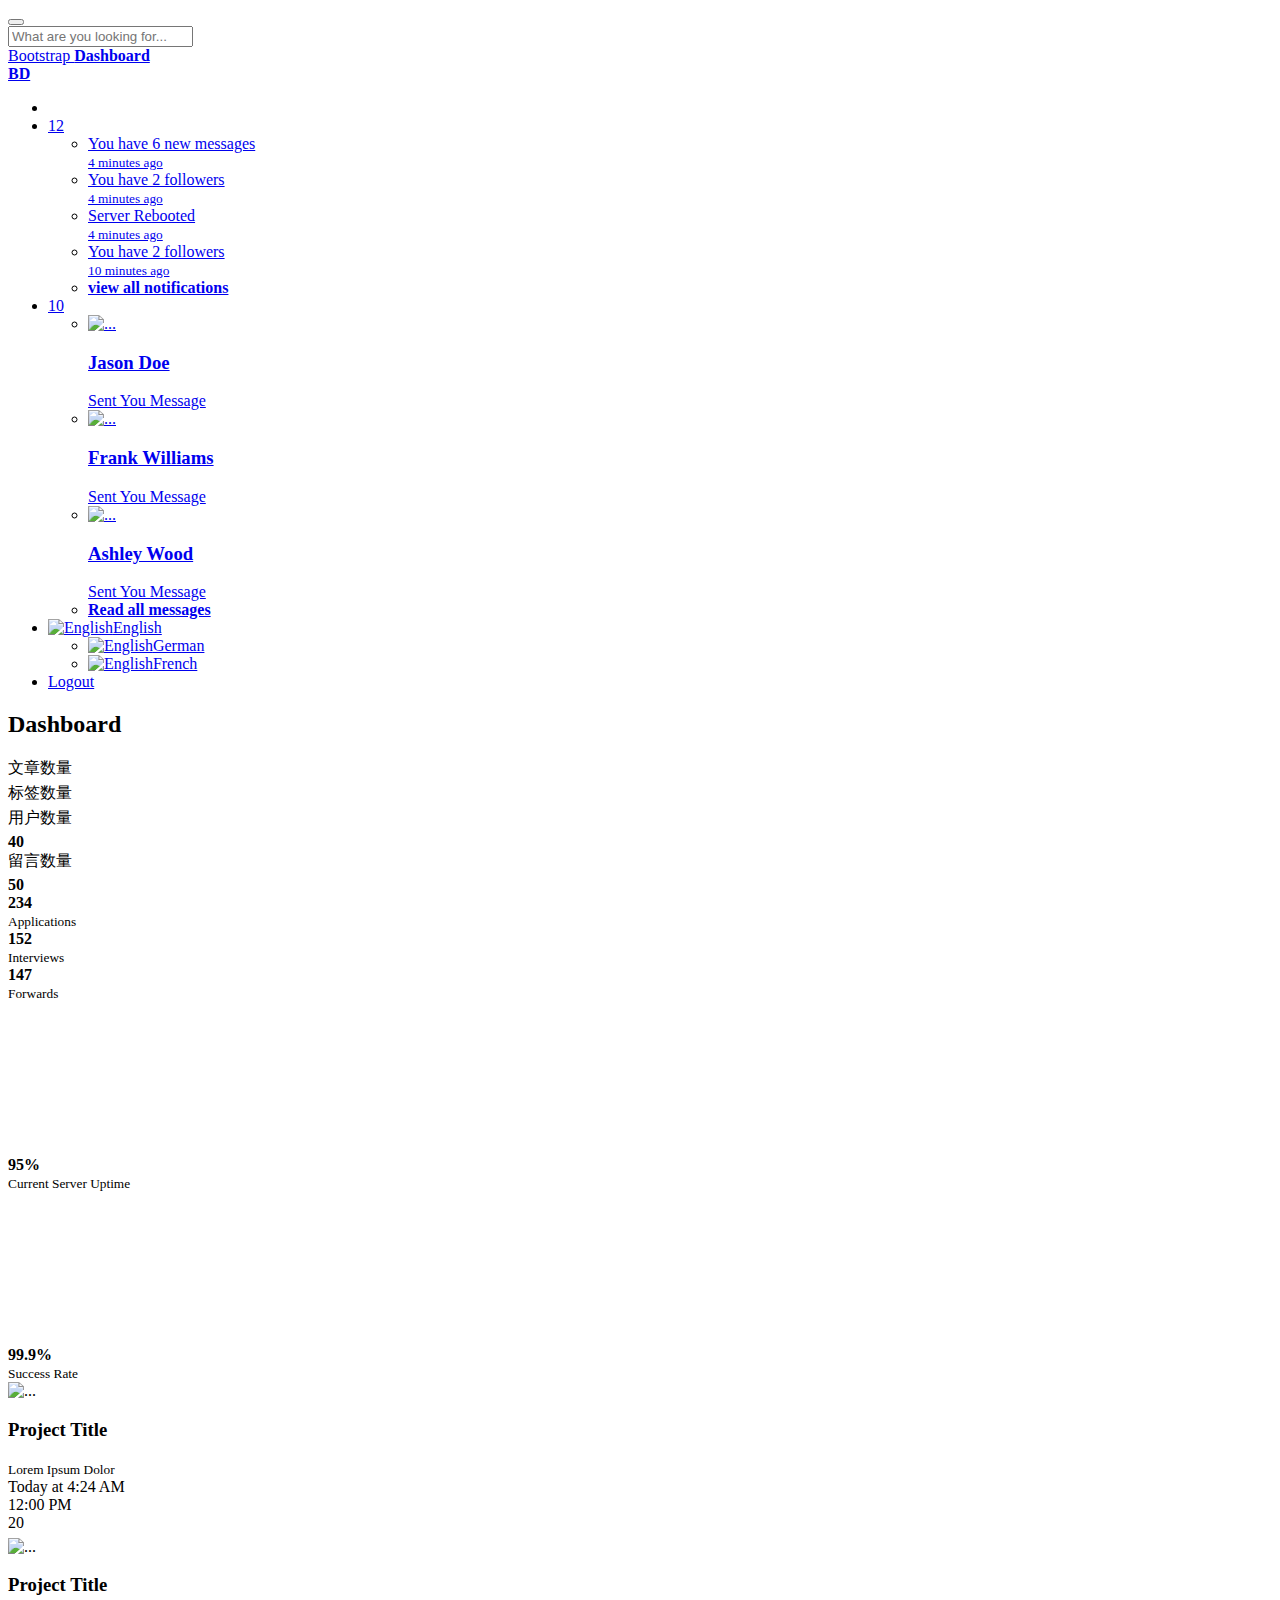
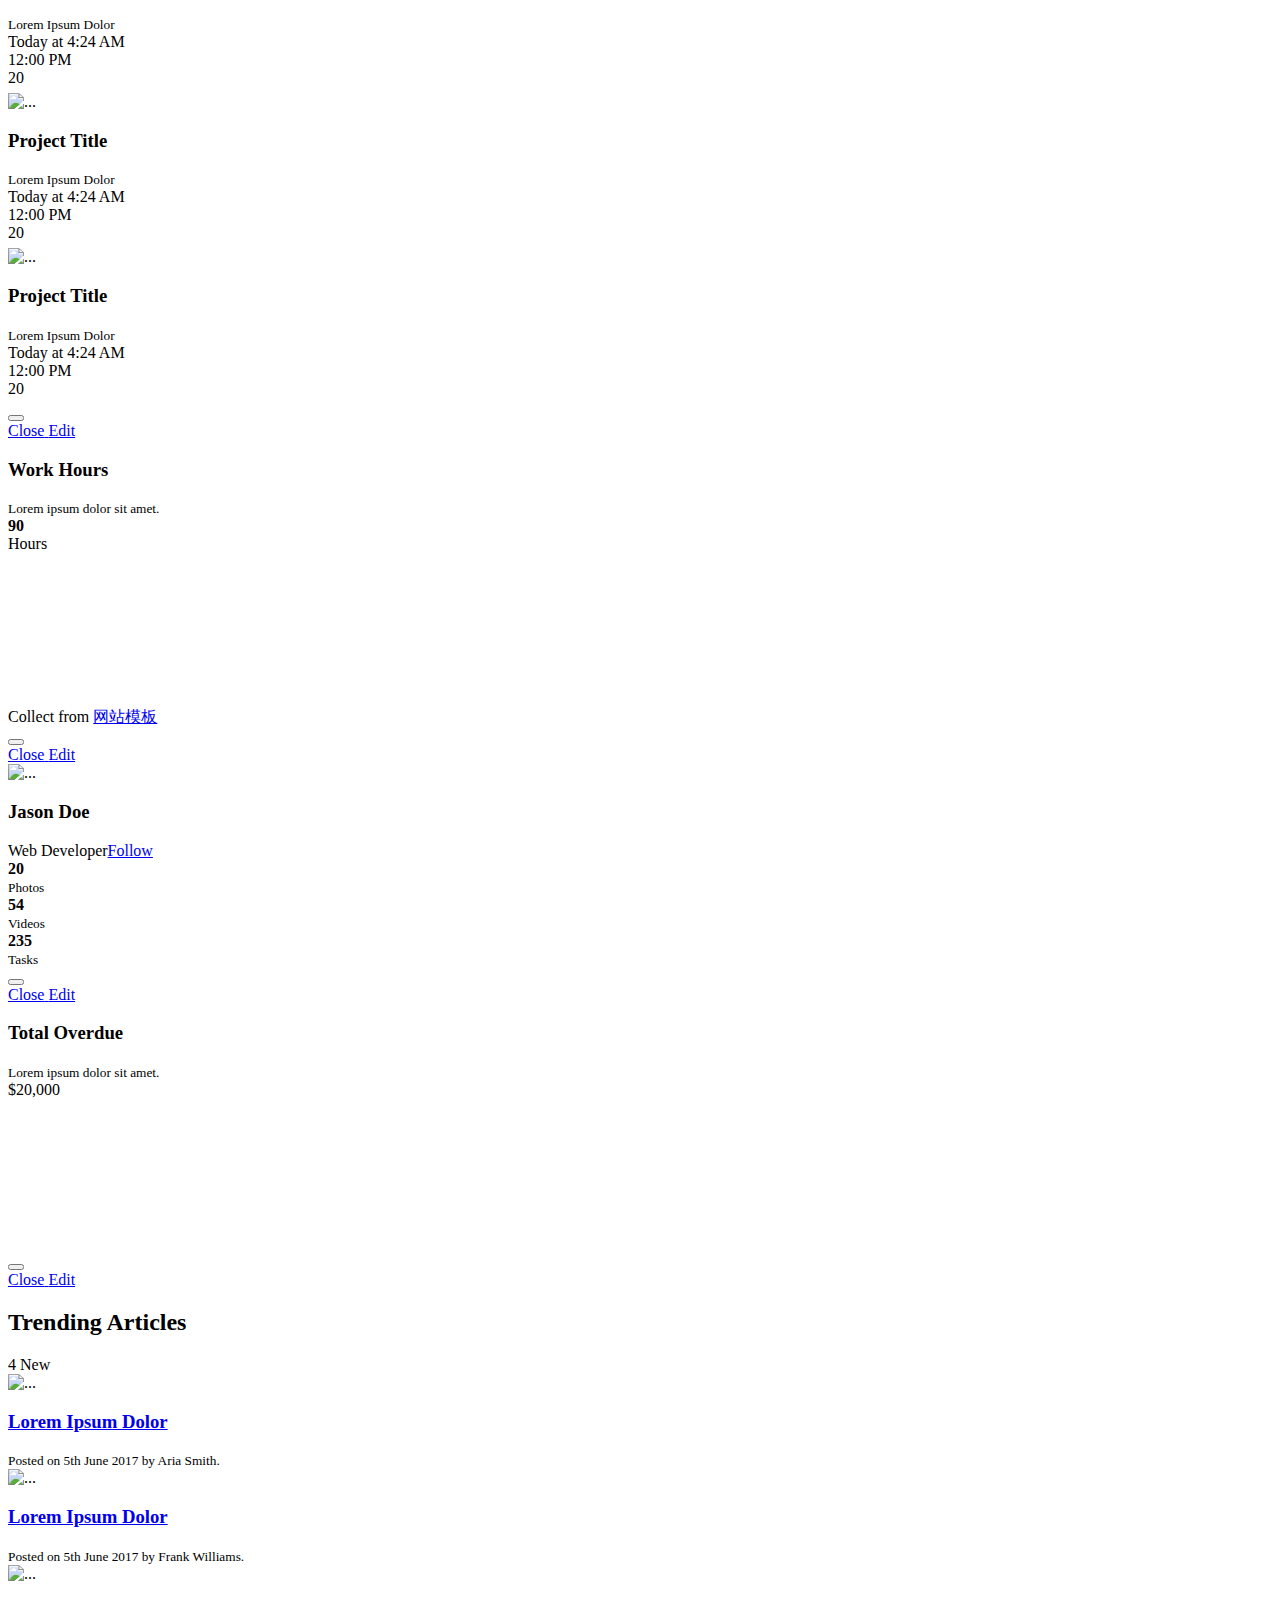
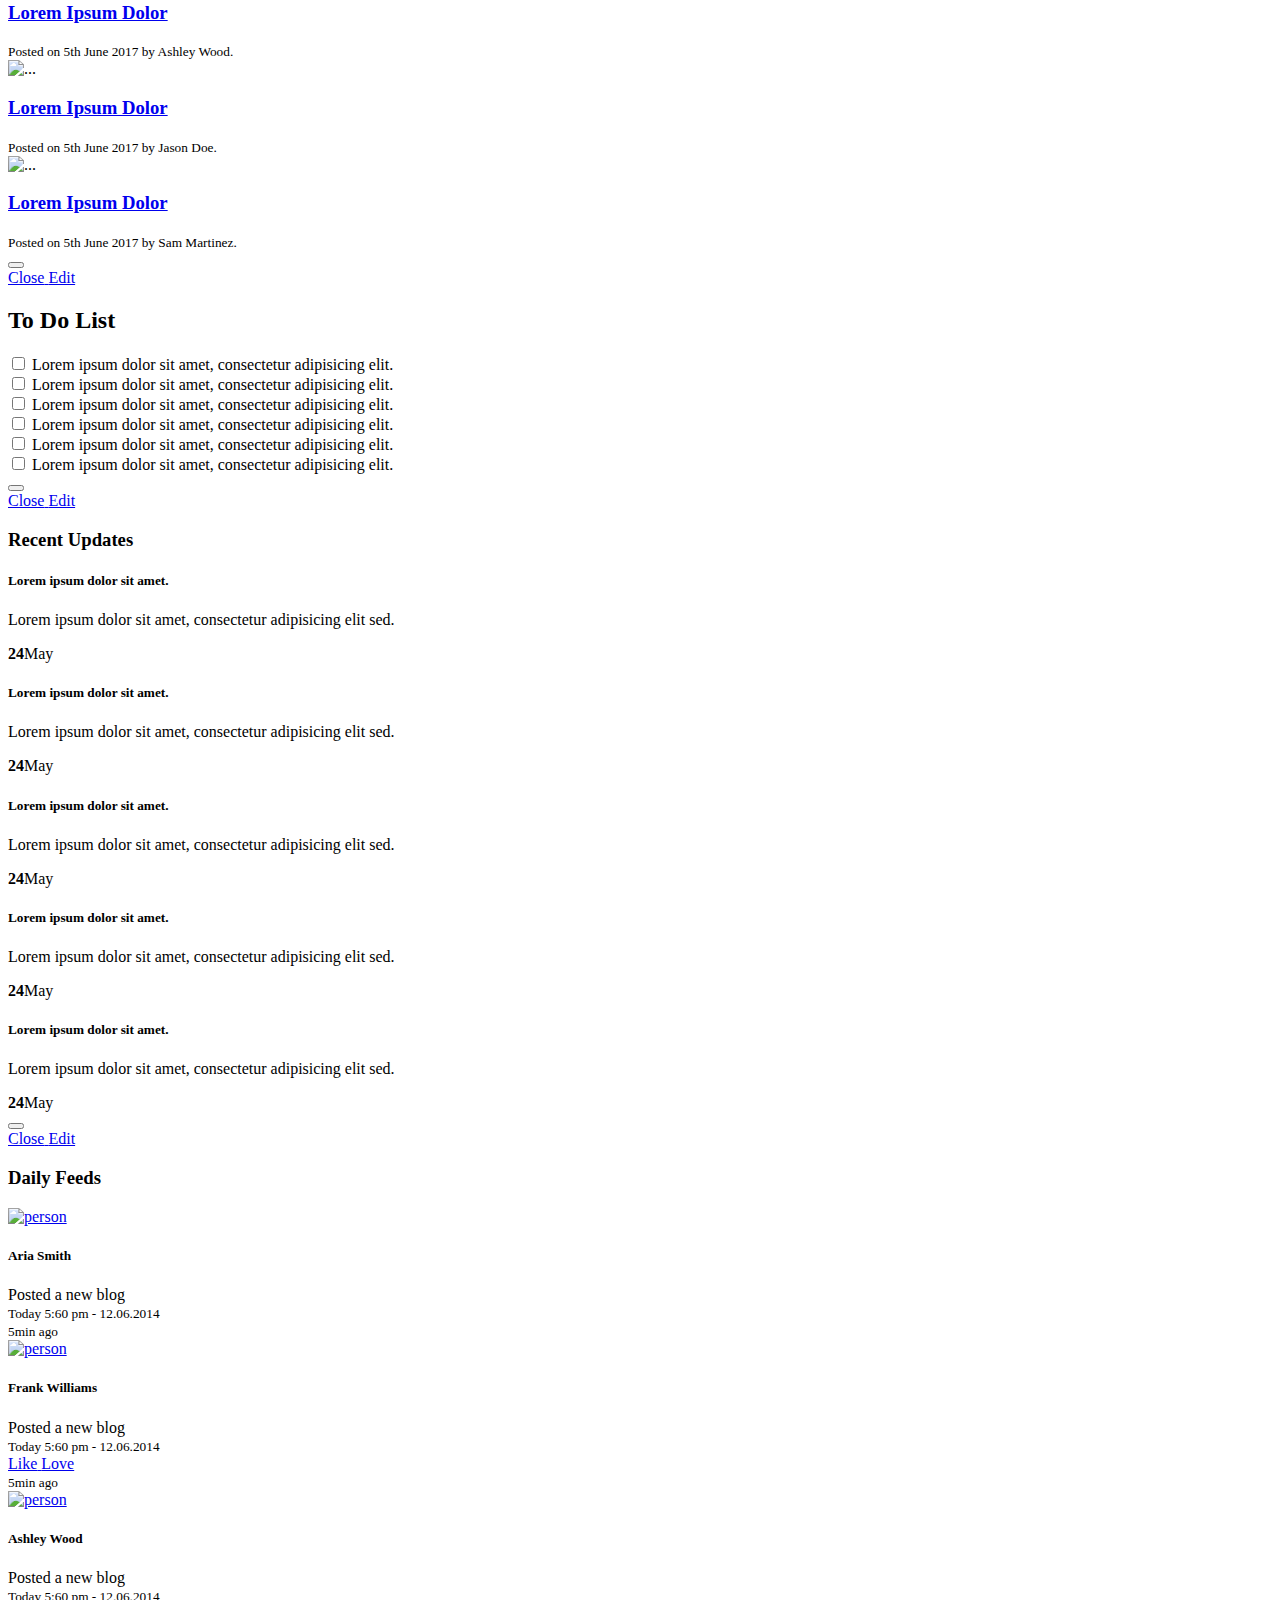
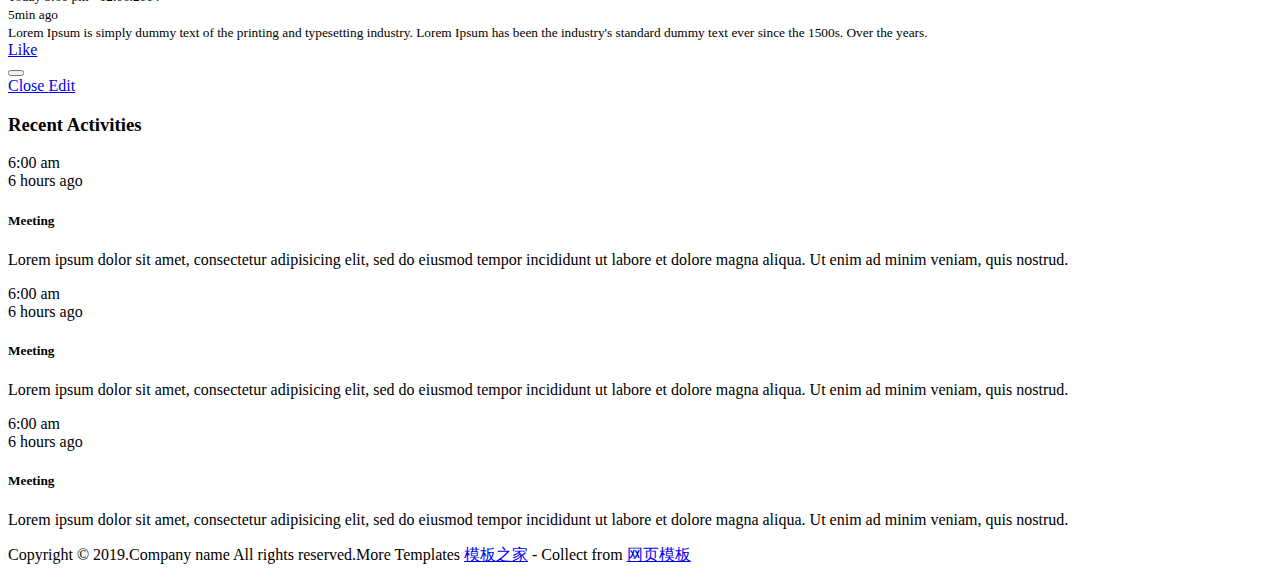
==== blog/src/main/resources/templates/admin/index.html @ 29aba41a "10.18日提交 1.增加了标签的添加功能 2.修改了后台管理的页面" ====
<!DOCTYPE html>
<html lang="en" xmlns:th="http://www.w3.org/1999/xhtml">
<html xmlns:th="http://www.thymeleaf.org"/>
<html>
  <head>
    <meta charset="utf-8">
    <meta http-equiv="X-UA-Compatible" content="IE=edge">
    <title>Home</title>
    <meta name="description" content="">
    <meta name="viewport" content="width=device-width, initial-scale=1, shrink-to-fit=no">
    <meta name="robots" content="all,follow">
    <script th:src="@{/admin/vendor/jquery/jquery.min.js}"></script>
    <!-- Bootstrap CSS-->
    <link rel="stylesheet" th:href="@{/admin/vendor/bootstrap/css/bootstrap.min.css}">
    <!-- Font Awesome CSS-->
    <link rel="stylesheet" th:href="@{/admin/vendor/font-awesome/css/font-awesome.min.css}">
    <!-- Fontastic Custom icon font-->
    <link rel="stylesheet" th:href="@{/admin/css/fontastic.css}">
    <!-- Google fonts - Poppins -->
    <link rel="stylesheet" href="https://fonts.googleapis.com/css?family=Poppins:300,400,700">
    <!-- theme stylesheet-->
    <link rel="stylesheet" th:href="@{/admin/css/style.default.css}" id="theme-stylesheet">
    <!-- Custom stylesheet - for your changes-->
    <link rel="stylesheet" th:href="@{/admin/css/custom.css}">
    <!-- Favicon-->
    <link rel="shortcut icon" th:href="@{/admin/img/favicon.ico}">
    <!-- Tweaks for older IEs--><!--[if lt IE 9]>
        <script src="https://oss.maxcdn.com/html5shiv/3.7.3/html5shiv.min.js"></script>
        <script src="https://oss.maxcdn.com/respond/1.4.2/respond.min.js"></script><![endif]-->
  </head>
  <body>
    <div class="page">
      <!-- Main Navbar-->
      <header class="header">
        <nav class="navbar">
          <!-- Search Box-->
          <div class="search-box">
            <button class="dismiss"><i class="icon-close"></i></button>
            <form id="searchForm" action="#" role="search">
              <input type="search" placeholder="What are you looking for..." class="form-control">
            </form>
          </div>
          <div class="container-fluid">
            <div class="navbar-holder d-flex align-items-center justify-content-between">
              <!-- Navbar Header-->
              <div class="navbar-header">
                <!-- Navbar Brand --><a href="index.html" class="navbar-brand d-none d-sm-inline-block">
                  <div class="brand-text d-none d-lg-inline-block"><span>Bootstrap </span><strong>Dashboard</strong></div>
                  <div class="brand-text d-none d-sm-inline-block d-lg-none"><strong>BD</strong></div></a>
                <!-- Toggle Button--><a id="toggle-btn" href="#" class="menu-btn active"><span></span><span></span><span></span></a>
              </div>
              <!-- Navbar Menu -->
              <ul class="nav-menu list-unstyled d-flex flex-md-row align-items-md-center">
                <!-- Search-->
                <li class="nav-item d-flex align-items-center"><a id="search" href="#"><i class="icon-search"></i></a></li>
                <!-- Notifications-->
                <li class="nav-item dropdown"> <a id="notifications" rel="nofollow" data-target="#" href="#" data-toggle="dropdown" aria-haspopup="true" aria-expanded="false" class="nav-link"><i class="fa fa-bell-o"></i><span class="badge bg-red badge-corner">12</span></a>
                  <ul aria-labelledby="notifications" class="dropdown-menu">
                    <li><a rel="nofollow" href="#" class="dropdown-item">
                        <div class="notification">
                          <div class="notification-content"><i class="fa fa-envelope bg-green"></i>You have 6 new messages </div>
                          <div class="notification-time"><small>4 minutes ago</small></div>
                        </div></a></li>
                    <li><a rel="nofollow" href="#" class="dropdown-item">
                        <div class="notification">
                          <div class="notification-content"><i class="fa fa-twitter bg-blue"></i>You have 2 followers</div>
                          <div class="notification-time"><small>4 minutes ago</small></div>
                        </div></a></li>
                    <li><a rel="nofollow" href="#" class="dropdown-item">
                        <div class="notification">
                          <div class="notification-content"><i class="fa fa-upload bg-orange"></i>Server Rebooted</div>
                          <div class="notification-time"><small>4 minutes ago</small></div>
                        </div></a></li>
                    <li><a rel="nofollow" href="#" class="dropdown-item">
                        <div class="notification">
                          <div class="notification-content"><i class="fa fa-twitter bg-blue"></i>You have 2 followers</div>
                          <div class="notification-time"><small>10 minutes ago</small></div>
                        </div></a></li>
                    <li><a rel="nofollow" href="#" class="dropdown-item all-notifications text-center"> <strong>view all notifications                                            </strong></a></li>
                  </ul>
                </li>
                <!-- Messages                        -->
                <li class="nav-item dropdown"> <a id="messages" rel="nofollow" data-target="#" href="#" data-toggle="dropdown" aria-haspopup="true" aria-expanded="false" class="nav-link"><i class="fa fa-envelope-o"></i><span class="badge bg-orange badge-corner">10</span></a>
                  <ul aria-labelledby="notifications" class="dropdown-menu">
                    <li><a rel="nofollow" href="#" class="dropdown-item d-flex">
                        <div class="msg-profile"> <img src="img/avatar-1.jpg" alt="..." class="img-fluid rounded-circle"></div>
                        <div class="msg-body">
                          <h3 class="h5">Jason Doe</h3><span>Sent You Message</span>
                        </div></a></li>
                    <li><a rel="nofollow" href="#" class="dropdown-item d-flex">
                        <div class="msg-profile"> <img src="img/avatar-2.jpg" alt="..." class="img-fluid rounded-circle"></div>
                        <div class="msg-body">
                          <h3 class="h5">Frank Williams</h3><span>Sent You Message</span>
                        </div></a></li>
                    <li><a rel="nofollow" href="#" class="dropdown-item d-flex">
                        <div class="msg-profile"> <img src="img/avatar-3.jpg" alt="..." class="img-fluid rounded-circle"></div>
                        <div class="msg-body">
                          <h3 class="h5">Ashley Wood</h3><span>Sent You Message</span>
                        </div></a></li>
                    <li><a rel="nofollow" href="#" class="dropdown-item all-notifications text-center"> <strong>Read all messages   </strong></a></li>
                  </ul>
                </li>
                <!-- Languages dropdown    -->
                <li class="nav-item dropdown"><a id="languages" rel="nofollow" data-target="#" href="#" data-toggle="dropdown" aria-haspopup="true" aria-expanded="false" class="nav-link language dropdown-toggle"><img src="img/flags/16/GB.png" alt="English"><span class="d-none d-sm-inline-block">English</span></a>
                  <ul aria-labelledby="languages" class="dropdown-menu">
                    <li><a rel="nofollow" href="#" class="dropdown-item"> <img src="img/flags/16/DE.png" alt="English" class="mr-2">German</a></li>
                    <li><a rel="nofollow" href="#" class="dropdown-item"> <img src="img/flags/16/FR.png" alt="English" class="mr-2">French                                         </a></li>
                  </ul>
                </li>
                <!-- Logout    -->
                <li class="nav-item"><a href="login.html" class="nav-link logout"> <span class="d-none d-sm-inline">Logout</span><i class="fa fa-sign-out"></i></a></li>
              </ul>
            </div>
          </div>
        </nav>
      </header>
      <div class="page-content d-flex align-items-stretch">
        <!-- Side Navbar -->
        <div th:replace="admin/header :: header-body"></div>
<!--        <nav class="side-navbar">-->
<!--          &lt;!&ndash; Sidebar Header&ndash;&gt;-->
<!--          <div class="sidebar-header d-flex align-items-center">-->
<!--            <div class="avatar"><img src="img/avatar-1.jpg" alt="..." class="img-fluid rounded-circle"></div>-->
<!--            <div class="title">-->
<!--              <h1 class="h4">Mark Stephen</h1>-->
<!--              <p>Web Designer</p>-->
<!--            </div>-->
<!--          </div>-->
<!--          &lt;!&ndash; Sidebar Navidation Menus&ndash;&gt;<span class="heading">Main</span>-->
<!--          <ul class="list-unstyled">-->
<!--                    <li class="active"><a href="admin/index.html"> <i class="icon-home"></i>Home </a></li>-->
<!--                    <li><a th:href="@{/admin/tables}"> <i class="icon-grid"></i>Tables </a></li>-->
<!--                    <li><a th:href="@{/admin/charts}"> <i class="fa fa-bar-chart"></i>Charts </a></li>-->
<!--                    <li><a th:href="@{/admin/forms}"> <i class="icon-padnote"></i>Forms </a></li>-->
<!--                    <li><a href="#exampledropdownDropdown" aria-expanded="false" data-toggle="collapse"> <i class="icon-interface-windows"></i>Example dropdown </a>-->
<!--                      <ul id="exampledropdownDropdown" class="collapse list-unstyled ">-->
<!--                        <li><a href="#">Page</a></li>-->
<!--                        <li><a href="#">Page</a></li>-->
<!--                        <li><a href="#">Page</a></li>-->
<!--                      </ul>-->
<!--                    </li>-->
<!--                    <li><a href="login.html"> <i class="icon-interface-windows"></i>Login page </a></li>-->
<!--          </ul><span class="heading">Extras</span>-->
<!--          <ul class="list-unstyled">-->
<!--            <li> <a href="#"> <i class="icon-flask"></i>Demo </a></li>-->
<!--            <li> <a href="#"> <i class="icon-screen"></i>Demo </a></li>-->
<!--            <li> <a href="#"> <i class="icon-mail"></i>Demo </a></li>-->
<!--            <li> <a href="#"> <i class="icon-picture"></i>Demo </a></li>-->
<!--          </ul>-->
<!--        </nav>-->
        <div class="content-inner">
          <!-- Page Header-->
          <header class="page-header">
            <div class="container-fluid">
              <h2 class="no-margin-bottom">Dashboard</h2>
            </div>
          </header>
          <!-- Dashboard Counts Section-->
          <section class="dashboard-counts no-padding-bottom">
            <div class="container-fluid">
              <div class="row bg-white has-shadow">
                <!-- Item -->
                <div class="col-xl-3 col-sm-6">
                  <div class="item d-flex align-items-center">
                    <div class="icon bg-violet"><i class="icon-user"></i></div>
                    <div class="title"><span>文章数量</span>
                      <div class="progress">
                        <div role="progressbar" style="width: 25%; height: 4px;" aria-valuenow="25" aria-valuemin="0" aria-valuemax="100" class="progress-bar bg-violet"></div>
                      </div>
                    </div>
                    <div class="number"><strong><span th:text="${count}"></span></strong></div>
                  </div>
                </div>
                <!-- Item -->
                <div class="col-xl-3 col-sm-6">
                  <div class="item d-flex align-items-center">
                    <div class="icon bg-red"><i class="icon-padnote"></i></div>
                    <div class="title"><span>标签数量</span>
                      <div class="progress">
                        <div role="progressbar" style="width: 70%; height: 4px;" aria-valuenow="70" aria-valuemin="0" aria-valuemax="100" class="progress-bar bg-red"></div>
                      </div>
                    </div>
                    <div class="number"><strong><span th:text="${tag_count}"></span></strong></div>
                  </div>
                </div>
                <!-- Item -->
                <div class="col-xl-3 col-sm-6">
                  <div class="item d-flex align-items-center">
                    <div class="icon bg-green"><i class="icon-bill"></i></div>
                    <div class="title"><span>用户数量</span>
                      <div class="progress">
                        <div role="progressbar" style="width: 40%; height: 4px;" aria-valuenow="40" aria-valuemin="0" aria-valuemax="100" class="progress-bar bg-green"></div>
                      </div>
                    </div>
                    <div class="number"><strong>40</strong></div>
                  </div>
                </div>
                <!-- Item -->
                <div class="col-xl-3 col-sm-6">
                  <div class="item d-flex align-items-center">
                    <div class="icon bg-orange"><i class="icon-check"></i></div>
                    <div class="title"><span>留言数量</span>
                      <div class="progress">
                        <div role="progressbar" style="width: 50%; height: 4px;" aria-valuenow="50" aria-valuemin="0" aria-valuemax="100" class="progress-bar bg-orange"></div>
                      </div>
                    </div>
                    <div class="number"><strong>50</strong></div>
                  </div>
                </div>
              </div>
            </div>
          </section>
          <!-- Dashboard Header Section    -->
          <section class="dashboard-header">
            <div class="container-fluid">
              <div class="row">
                <!-- Statistics -->
                <div class="statistics col-lg-3 col-12">
                  <div class="statistic d-flex align-items-center bg-white has-shadow">
                    <div class="icon bg-red"><i class="fa fa-tasks"></i></div>
                    <div class="text"><strong>234</strong><br><small>Applications</small></div>
                  </div>
                  <div class="statistic d-flex align-items-center bg-white has-shadow">
                    <div class="icon bg-green"><i class="fa fa-calendar-o"></i></div>
                    <div class="text"><strong>152</strong><br><small>Interviews</small></div>
                  </div>
                  <div class="statistic d-flex align-items-center bg-white has-shadow">
                    <div class="icon bg-orange"><i class="fa fa-paper-plane-o"></i></div>
                    <div class="text"><strong>147</strong><br><small>Forwards</small></div>
                  </div>
                </div>
                <!-- Line Chart            -->
                <div class="chart col-lg-6 col-12">
                  <div class="line-chart bg-white d-flex align-items-center justify-content-center has-shadow">
                    <canvas id="lineCahrt"></canvas>
                  </div>
                </div>
                <div class="chart col-lg-3 col-12">
                  <!-- Bar Chart   -->
                  <div class="bar-chart has-shadow bg-white">
                    <div class="title"><strong class="text-violet">95%</strong><br><small>Current Server Uptime</small></div>
                    <canvas id="barChartHome"></canvas>
                  </div>
                  <!-- Numbers-->
                  <div class="statistic d-flex align-items-center bg-white has-shadow">
                    <div class="icon bg-green"><i class="fa fa-line-chart"></i></div>
                    <div class="text"><strong>99.9%</strong><br><small>Success Rate</small></div>
                  </div>
                </div>
              </div>
            </div>
          </section>
          <!-- Projects Section-->
          <section class="projects no-padding-top">
            <div class="container-fluid">
              <!-- Project-->
              <div class="project">
                <div class="row bg-white has-shadow">
                  <div class="left-col col-lg-6 d-flex align-items-center justify-content-between">
                    <div class="project-title d-flex align-items-center">
                      <div class="image has-shadow"><img src="img/project-1.jpg" alt="..." class="img-fluid"></div>
                      <div class="text">
                        <h3 class="h4">Project Title</h3><small>Lorem Ipsum Dolor</small>
                      </div>
                    </div>
                    <div class="project-date"><span class="hidden-sm-down">Today at 4:24 AM</span></div>
                  </div>
                  <div class="right-col col-lg-6 d-flex align-items-center">
                    <div class="time"><i class="fa fa-clock-o"></i>12:00 PM </div>
                    <div class="comments"><i class="fa fa-comment-o"></i>20</div>
                    <div class="project-progress">
                      <div class="progress">
                        <div role="progressbar" style="width: 45%; height: 6px;" aria-valuenow="25" aria-valuemin="0" aria-valuemax="100" class="progress-bar bg-red"></div>
                      </div>
                    </div>
                  </div>
                </div>
              </div>
              <!-- Project-->
              <div class="project">
                <div class="row bg-white has-shadow">
                  <div class="left-col col-lg-6 d-flex align-items-center justify-content-between">
                    <div class="project-title d-flex align-items-center">
                      <div class="image has-shadow"><img src="img/project-2.jpg" alt="..." class="img-fluid"></div>
                      <div class="text">
                        <h3 class="h4">Project Title</h3><small>Lorem Ipsum Dolor</small>
                      </div>
                    </div>
                    <div class="project-date"><span class="hidden-sm-down">Today at 4:24 AM</span></div>
                  </div>
                  <div class="right-col col-lg-6 d-flex align-items-center">
                    <div class="time"><i class="fa fa-clock-o"></i>12:00 PM </div>
                    <div class="comments"><i class="fa fa-comment-o"></i>20</div>
                    <div class="project-progress">
                      <div class="progress">
                        <div role="progressbar" style="width: 60%; height: 6px;" aria-valuenow="25" aria-valuemin="0" aria-valuemax="100" class="progress-bar bg-green"></div>
                      </div>
                    </div>
                  </div>
                </div>
              </div>
              <!-- Project-->
              <div class="project">
                <div class="row bg-white has-shadow">
                  <div class="left-col col-lg-6 d-flex align-items-center justify-content-between">
                    <div class="project-title d-flex align-items-center">
                      <div class="image has-shadow"><img src="img/project-3.jpg" alt="..." class="img-fluid"></div>
                      <div class="text">
                        <h3 class="h4">Project Title</h3><small>Lorem Ipsum Dolor</small>
                      </div>
                    </div>
                    <div class="project-date"><span class="hidden-sm-down">Today at 4:24 AM</span></div>
                  </div>
                  <div class="right-col col-lg-6 d-flex align-items-center">
                    <div class="time"><i class="fa fa-clock-o"></i>12:00 PM </div>
                    <div class="comments"><i class="fa fa-comment-o"></i>20</div>
                    <div class="project-progress">
                      <div class="progress">
                        <div role="progressbar" style="width: 50%; height: 6px;" aria-valuenow="25" aria-valuemin="0" aria-valuemax="100" class="progress-bar bg-violet"></div>
                      </div>
                    </div>
                  </div>
                </div>
              </div>
              <!-- Project-->
              <div class="project">
                <div class="row bg-white has-shadow">
                  <div class="left-col col-lg-6 d-flex align-items-center justify-content-between">
                    <div class="project-title d-flex align-items-center">
                      <div class="image has-shadow"><img src="img/project-4.jpg" alt="..." class="img-fluid"></div>
                      <div class="text">
                        <h3 class="h4">Project Title</h3><small>Lorem Ipsum Dolor</small>
                      </div>
                    </div>
                    <div class="project-date"><span class="hidden-sm-down">Today at 4:24 AM</span></div>
                  </div>
                  <div class="right-col col-lg-6 d-flex align-items-center">
                    <div class="time"><i class="fa fa-clock-o"></i>12:00 PM </div>
                    <div class="comments"><i class="fa fa-comment-o"></i>20</div>
                    <div class="project-progress">
                      <div class="progress">
                        <div role="progressbar" style="width: 50%; height: 6px;" aria-valuenow="25" aria-valuemin="0" aria-valuemax="100" class="progress-bar bg-orange"></div>
                      </div>
                    </div>
                  </div>
                </div>
              </div>
            </div>
          </section>
          <!-- Client Section-->
          <section class="client no-padding-top">
            <div class="container-fluid">
              <div class="row">
                <!-- Work Amount  -->
                <div class="col-lg-4">
                  <div class="work-amount card">
                    <div class="card-close">
                      <div class="dropdown">
                        <button type="button" id="closeCard1" data-toggle="dropdown" aria-haspopup="true" aria-expanded="false" class="dropdown-toggle"><i class="fa fa-ellipsis-v"></i></button>
                        <div aria-labelledby="closeCard1" class="dropdown-menu dropdown-menu-right has-shadow"><a href="#" class="dropdown-item remove"> <i class="fa fa-times"></i>Close</a><a href="#" class="dropdown-item edit"> <i class="fa fa-gear"></i>Edit</a></div>
                      </div>
                    </div>
                    <div class="card-body">
                      <h3>Work Hours</h3><small>Lorem ipsum dolor sit amet.</small>
                      <div class="chart text-center">
                        <div class="text"><strong>90</strong><br><span>Hours</span></div>
                        <canvas id="pieChart"></canvas>
                      </div>
                    </div>
                  </div>
                </div><div class="tlinks">Collect from <a href="http://www.cssmoban.com/"  title="网站模板">网站模板</a></div>
                <!-- Client Profile -->
                <div class="col-lg-4">
                  <div class="client card">
                    <div class="card-close">
                      <div class="dropdown">
                        <button type="button" id="closeCard2" data-toggle="dropdown" aria-haspopup="true" aria-expanded="false" class="dropdown-toggle"><i class="fa fa-ellipsis-v"></i></button>
                        <div aria-labelledby="closeCard2" class="dropdown-menu dropdown-menu-right has-shadow"><a href="#" class="dropdown-item remove"> <i class="fa fa-times"></i>Close</a><a href="#" class="dropdown-item edit"> <i class="fa fa-gear"></i>Edit</a></div>
                      </div>
                    </div>
                    <div class="card-body text-center">
                      <div class="client-avatar"><img src="img/avatar-2.jpg" alt="..." class="img-fluid rounded-circle">
                        <div class="status bg-green"></div>
                      </div>
                      <div class="client-title">
                        <h3>Jason Doe</h3><span>Web Developer</span><a href="#">Follow</a>
                      </div>
                      <div class="client-info">
                        <div class="row">
                          <div class="col-4"><strong>20</strong><br><small>Photos</small></div>
                          <div class="col-4"><strong>54</strong><br><small>Videos</small></div>
                          <div class="col-4"><strong>235</strong><br><small>Tasks</small></div>
                        </div>
                      </div>
                      <div class="client-social d-flex justify-content-between"><a href="#" target="_blank"><i class="fa fa-facebook"></i></a><a href="#" target="_blank"><i class="fa fa-twitter"></i></a><a href="#" target="_blank"><i class="fa fa-google-plus"></i></a><a href="#" target="_blank"><i class="fa fa-instagram"></i></a><a href="#" target="_blank"><i class="fa fa-linkedin"></i></a></div>
                    </div>
                  </div>
                </div>
                <!-- Total Overdue             -->
                <div class="col-lg-4">
                  <div class="overdue card">
                    <div class="card-close">
                      <div class="dropdown">
                        <button type="button" id="closeCard3" data-toggle="dropdown" aria-haspopup="true" aria-expanded="false" class="dropdown-toggle"><i class="fa fa-ellipsis-v"></i></button>
                        <div aria-labelledby="closeCard3" class="dropdown-menu dropdown-menu-right has-shadow"><a href="#" class="dropdown-item remove"> <i class="fa fa-times"></i>Close</a><a href="#" class="dropdown-item edit"> <i class="fa fa-gear"></i>Edit</a></div>
                      </div>
                    </div>
                    <div class="card-body">
                      <h3>Total Overdue</h3><small>Lorem ipsum dolor sit amet.</small>
                      <div class="number text-center">$20,000</div>
                      <div class="chart">
                        <canvas id="lineChart1">                               </canvas>
                      </div>
                    </div>
                  </div>
                </div>
              </div>
            </div>
          </section>
          <!-- Feeds Section-->
          <section class="feeds no-padding-top">
            <div class="container-fluid">
              <div class="row">
                <!-- Trending Articles-->
                <div class="col-lg-6">
                  <div class="articles card">
                    <div class="card-close">
                      <div class="dropdown">
                        <button type="button" id="closeCard4" data-toggle="dropdown" aria-haspopup="true" aria-expanded="false" class="dropdown-toggle"><i class="fa fa-ellipsis-v"></i></button>
                        <div aria-labelledby="closeCard4" class="dropdown-menu dropdown-menu-right has-shadow"><a href="#" class="dropdown-item remove"> <i class="fa fa-times"></i>Close</a><a href="#" class="dropdown-item edit"> <i class="fa fa-gear"></i>Edit</a></div>
                      </div>
                    </div>
                    <div class="card-header d-flex align-items-center">
                      <h2 class="h3">Trending Articles   </h2>
                      <div class="badge badge-rounded bg-green">4 New       </div>
                    </div>
                    <div class="card-body no-padding">
                      <div class="item d-flex align-items-center">
                        <div class="image"><img src="img/avatar-1.jpg" alt="..." class="img-fluid rounded-circle"></div>
                        <div class="text"><a href="#">
                            <h3 class="h5">Lorem Ipsum Dolor</h3></a><small>Posted on 5th June 2017 by Aria Smith.   </small></div>
                      </div>
                      <div class="item d-flex align-items-center">
                        <div class="image"><img src="img/avatar-2.jpg" alt="..." class="img-fluid rounded-circle"></div>
                        <div class="text"><a href="#">
                            <h3 class="h5">Lorem Ipsum Dolor</h3></a><small>Posted on 5th June 2017 by Frank Williams.   </small></div>
                      </div>
                      <div class="item d-flex align-items-center">
                        <div class="image"><img src="img/avatar-3.jpg" alt="..." class="img-fluid rounded-circle"></div>
                        <div class="text"><a href="#">
                            <h3 class="h5">Lorem Ipsum Dolor</h3></a><small>Posted on 5th June 2017 by Ashley Wood.   </small></div>
                      </div>
                      <div class="item d-flex align-items-center">
                        <div class="image"><img src="img/avatar-4.jpg" alt="..." class="img-fluid rounded-circle"></div>
                        <div class="text"><a href="#">
                            <h3 class="h5">Lorem Ipsum Dolor</h3></a><small>Posted on 5th June 2017 by Jason Doe.   </small></div>
                      </div>
                      <div class="item d-flex align-items-center">
                        <div class="image"><img src="img/avatar-5.jpg" alt="..." class="img-fluid rounded-circle"></div>
                        <div class="text"><a href="#">
                            <h3 class="h5">Lorem Ipsum Dolor</h3></a><small>Posted on 5th June 2017 by Sam Martinez.   </small></div>
                      </div>
                    </div>
                  </div>
                </div>
                <!-- Check List -->
                <div class="col-lg-6">
                  <div class="checklist card">
                    <div class="card-close">
                      <div class="dropdown">
                        <button type="button" id="closeCard5" data-toggle="dropdown" aria-haspopup="true" aria-expanded="false" class="dropdown-toggle"><i class="fa fa-ellipsis-v"></i></button>
                        <div aria-labelledby="closeCard5" class="dropdown-menu dropdown-menu-right has-shadow"><a href="#" class="dropdown-item remove"> <i class="fa fa-times"></i>Close</a><a href="#" class="dropdown-item edit"> <i class="fa fa-gear"></i>Edit</a></div>
                      </div>
                    </div>
                    <div class="card-header d-flex align-items-center">
                      <h2 class="h3">To Do List </h2>
                    </div>
                    <div class="card-body no-padding">
                      <div class="item d-flex">
                        <input type="checkbox" id="input-1" name="input-1" class="checkbox-template">
                        <label for="input-1">Lorem ipsum dolor sit amet, consectetur adipisicing elit.</label>
                      </div>
                      <div class="item d-flex">
                        <input type="checkbox" id="input-2" name="input-2" class="checkbox-template">
                        <label for="input-2">Lorem ipsum dolor sit amet, consectetur adipisicing elit.</label>
                      </div>
                      <div class="item d-flex">
                        <input type="checkbox" id="input-3" name="input-3" class="checkbox-template">
                        <label for="input-3">Lorem ipsum dolor sit amet, consectetur adipisicing elit.</label>
                      </div>
                      <div class="item d-flex">
                        <input type="checkbox" id="input-4" name="input-4" class="checkbox-template">
                        <label for="input-4">Lorem ipsum dolor sit amet, consectetur adipisicing elit.</label>
                      </div>
                      <div class="item d-flex">
                        <input type="checkbox" id="input-5" name="input-5" class="checkbox-template">
                        <label for="input-5">Lorem ipsum dolor sit amet, consectetur adipisicing elit.</label>
                      </div>
                      <div class="item d-flex">
                        <input type="checkbox" id="input-6" name="input-6" class="checkbox-template">
                        <label for="input-6">Lorem ipsum dolor sit amet, consectetur adipisicing elit.</label>
                      </div>
                    </div>
                  </div>
                </div>
              </div>
            </div>
          </section>
          <!-- Updates Section                                                -->
          <section class="updates no-padding-top">
            <div class="container-fluid">
              <div class="row">
                <!-- Recent Updates-->
                <div class="col-lg-4">
                  <div class="recent-updates card">
                    <div class="card-close">
                      <div class="dropdown">
                        <button type="button" id="closeCard6" data-toggle="dropdown" aria-haspopup="true" aria-expanded="false" class="dropdown-toggle"><i class="fa fa-ellipsis-v"></i></button>
                        <div aria-labelledby="closeCard6" class="dropdown-menu dropdown-menu-right has-shadow"><a href="#" class="dropdown-item remove"> <i class="fa fa-times"></i>Close</a><a href="#" class="dropdown-item edit"> <i class="fa fa-gear"></i>Edit</a></div>
                      </div>
                    </div>
                    <div class="card-header">
                      <h3 class="h4">Recent Updates</h3>
                    </div>
                    <div class="card-body no-padding">
                      <!-- Item-->
                      <div class="item d-flex justify-content-between">
                        <div class="info d-flex">
                          <div class="icon"><i class="icon-rss-feed"></i></div>
                          <div class="title">
                            <h5>Lorem ipsum dolor sit amet.</h5>
                            <p>Lorem ipsum dolor sit amet, consectetur adipisicing elit sed.</p>
                          </div>
                        </div>
                        <div class="date text-right"><strong>24</strong><span>May</span></div>
                      </div>
                      <!-- Item-->
                      <div class="item d-flex justify-content-between">
                        <div class="info d-flex">
                          <div class="icon"><i class="icon-rss-feed"></i></div>
                          <div class="title">
                            <h5>Lorem ipsum dolor sit amet.</h5>
                            <p>Lorem ipsum dolor sit amet, consectetur adipisicing elit sed.</p>
                          </div>
                        </div>
                        <div class="date text-right"><strong>24</strong><span>May</span></div>
                      </div>
                      <!-- Item        -->
                      <div class="item d-flex justify-content-between">
                        <div class="info d-flex">
                          <div class="icon"><i class="icon-rss-feed"></i></div>
                          <div class="title">
                            <h5>Lorem ipsum dolor sit amet.</h5>
                            <p>Lorem ipsum dolor sit amet, consectetur adipisicing elit sed.</p>
                          </div>
                        </div>
                        <div class="date text-right"><strong>24</strong><span>May</span></div>
                      </div>
                      <!-- Item-->
                      <div class="item d-flex justify-content-between">
                        <div class="info d-flex">
                          <div class="icon"><i class="icon-rss-feed"></i></div>
                          <div class="title">
                            <h5>Lorem ipsum dolor sit amet.</h5>
                            <p>Lorem ipsum dolor sit amet, consectetur adipisicing elit sed.</p>
                          </div>
                        </div>
                        <div class="date text-right"><strong>24</strong><span>May</span></div>
                      </div>
                      <!-- Item-->
                      <div class="item d-flex justify-content-between">
                        <div class="info d-flex">
                          <div class="icon"><i class="icon-rss-feed"></i></div>
                          <div class="title">
                            <h5>Lorem ipsum dolor sit amet.</h5>
                            <p>Lorem ipsum dolor sit amet, consectetur adipisicing elit sed.</p>
                          </div>
                        </div>
                        <div class="date text-right"><strong>24</strong><span>May</span></div>
                      </div>
                    </div>
                  </div>
                </div>
                <!-- Daily Feeds -->
                <div class="col-lg-4">
                  <div class="daily-feeds card">
                    <div class="card-close">
                      <div class="dropdown">
                        <button type="button" id="closeCard7" data-toggle="dropdown" aria-haspopup="true" aria-expanded="false" class="dropdown-toggle"><i class="fa fa-ellipsis-v"></i></button>
                        <div aria-labelledby="closeCard7" class="dropdown-menu dropdown-menu-right has-shadow"><a href="#" class="dropdown-item remove"> <i class="fa fa-times"></i>Close</a><a href="#" class="dropdown-item edit"> <i class="fa fa-gear"></i>Edit</a></div>
                      </div>
                    </div>
                    <div class="card-header">
                      <h3 class="h4">Daily Feeds</h3>
                    </div>
                    <div class="card-body no-padding">
                      <!-- Item-->
                      <div class="item">
                        <div class="feed d-flex justify-content-between">
                          <div class="feed-body d-flex justify-content-between"><a href="#" class="feed-profile"><img src="img/avatar-5.jpg" alt="person" class="img-fluid rounded-circle"></a>
                            <div class="content">
                              <h5>Aria Smith</h5><span>Posted a new blog </span>
                              <div class="full-date"><small>Today 5:60 pm - 12.06.2014</small></div>
                            </div>
                          </div>
                          <div class="date text-right"><small>5min ago</small></div>
                        </div>
                      </div>
                      <!-- Item-->
                      <div class="item">
                        <div class="feed d-flex justify-content-between">
                          <div class="feed-body d-flex justify-content-between"><a href="#" class="feed-profile"><img src="img/avatar-2.jpg" alt="person" class="img-fluid rounded-circle"></a>
                            <div class="content">
                              <h5>Frank Williams</h5><span>Posted a new blog </span>
                              <div class="full-date"><small>Today 5:60 pm - 12.06.2014</small></div>
                              <div class="CTAs"><a href="#" class="btn btn-xs btn-secondary"><i class="fa fa-thumbs-up"> </i>Like</a><a href="#" class="btn btn-xs btn-secondary"><i class="fa fa-heart"> </i>Love    </a></div>
                            </div>
                          </div>
                          <div class="date text-right"><small>5min ago</small></div>
                        </div>
                      </div>
                      <!-- Item-->
                      <div class="item clearfix">
                        <div class="feed d-flex justify-content-between">
                          <div class="feed-body d-flex justify-content-between"><a href="#" class="feed-profile"><img src="img/avatar-3.jpg" alt="person" class="img-fluid rounded-circle"></a>
                            <div class="content">
                              <h5>Ashley Wood</h5><span>Posted a new blog </span>
                              <div class="full-date"><small>Today 5:60 pm - 12.06.2014</small></div>
                            </div>
                          </div>
                          <div class="date text-right"><small>5min ago</small></div>
                        </div>
                        <div class="quote has-shadow"> <small>Lorem Ipsum is simply dummy text of the printing and typesetting industry. Lorem Ipsum has been the industry's standard dummy text ever since the 1500s. Over the years.</small></div>
                        <div class="CTAs pull-right"><a href="#" class="btn btn-xs btn-secondary"><i class="fa fa-thumbs-up"> </i>Like</a></div>
                      </div>
                    </div>
                  </div>
                </div>
                <!-- Recent Activities -->
                <div class="col-lg-4">
                  <div class="recent-activities card">
                    <div class="card-close">
                      <div class="dropdown">
                        <button type="button" id="closeCard8" data-toggle="dropdown" aria-haspopup="true" aria-expanded="false" class="dropdown-toggle"><i class="fa fa-ellipsis-v"></i></button>
                        <div aria-labelledby="closeCard8" class="dropdown-menu dropdown-menu-right has-shadow"><a href="#" class="dropdown-item remove"> <i class="fa fa-times"></i>Close</a><a href="#" class="dropdown-item edit"> <i class="fa fa-gear"></i>Edit</a></div>
                      </div>
                    </div>
                    <div class="card-header">
                      <h3 class="h4">Recent Activities</h3>
                    </div>
                    <div class="card-body no-padding">
                      <div class="item">
                        <div class="row">
                          <div class="col-4 date-holder text-right">
                            <div class="icon"><i class="icon-clock"></i></div>
                            <div class="date"> <span>6:00 am</span><br><span class="text-info">6 hours ago</span></div>
                          </div>
                          <div class="col-8 content">
                            <h5>Meeting</h5>
                            <p>Lorem ipsum dolor sit amet, consectetur adipisicing elit, sed do eiusmod tempor incididunt ut labore et dolore magna aliqua. Ut enim ad minim veniam, quis nostrud.</p>
                          </div>
                        </div>
                      </div>
                      <div class="item">
                        <div class="row">
                          <div class="col-4 date-holder text-right">
                            <div class="icon"><i class="icon-clock"></i></div>
                            <div class="date"> <span>6:00 am</span><br><span class="text-info">6 hours ago</span></div>
                          </div>
                          <div class="col-8 content">
                            <h5>Meeting</h5>
                            <p>Lorem ipsum dolor sit amet, consectetur adipisicing elit, sed do eiusmod tempor incididunt ut labore et dolore magna aliqua. Ut enim ad minim veniam, quis nostrud.</p>
                          </div>
                        </div>
                      </div>
                      <div class="item">
                        <div class="row">
                          <div class="col-4 date-holder text-right">
                            <div class="icon"><i class="icon-clock"></i></div>
                            <div class="date"> <span>6:00 am</span><br><span class="text-info">6 hours ago</span></div>
                          </div>
                          <div class="col-8 content">
                            <h5>Meeting</h5>
                            <p>Lorem ipsum dolor sit amet, consectetur adipisicing elit, sed do eiusmod tempor incididunt ut labore et dolore magna aliqua. Ut enim ad minim veniam, quis nostrud.</p>
                          </div>
                        </div>
                      </div>
                    </div>
                  </div>
                </div>
              </div>
            </div>
          </section>
          <!-- Page Footer-->
          <footer class="main-footer">
            <div class="container-fluid">
              <div class="row">
                <div class="col-sm-6">
                  <p>Copyright &copy; 2019.Company name All rights reserved.More Templates <a href="http://www.cssmoban.com/" target="_blank" title="模板之家">模板之家</a> - Collect from <a href="http://www.cssmoban.com/" title="网页模板" target="_blank">网页模板</a></p>
                </div>
                <div class="col-sm-6 text-right">
                  <p></p>
                  <!-- Please do not remove the backlink to us unless you support further theme's development at https://bootstrapious.com/donate. It is part of the license conditions. Thank you for understanding :)-->
                </div>
              </div>
            </div>
          </footer>
        </div>
      </div>
    </div>
    <!-- JavaScript files-->
    <script th:src="@{/admin/vendor/jquery/jquery.min.js}"></script>
    <script th:src="@{/admin/vendor/popper.js/umd/popper.min.js}"> </script>
    <script th:src="@{/admin/vendor/bootstrap/js/bootstrap.min.js}"></script>
    <script th:src="@{/admin/vendor/jquery.cookie/jquery.cookie.js}"> </script>
    <script th:src="@{/admin/vendor/chart.js/Chart.min.js}"></script>
    <script th:src="@{/admin/vendor/jquery-validation/jquery.validate.min.js}"></script>
    <script th:src="@{/admin/js/charts-home.js}"></script>
    <!-- Main File-->
    <script th:src="@{/admin/js/front.js}"></script>
  </body>
</html>
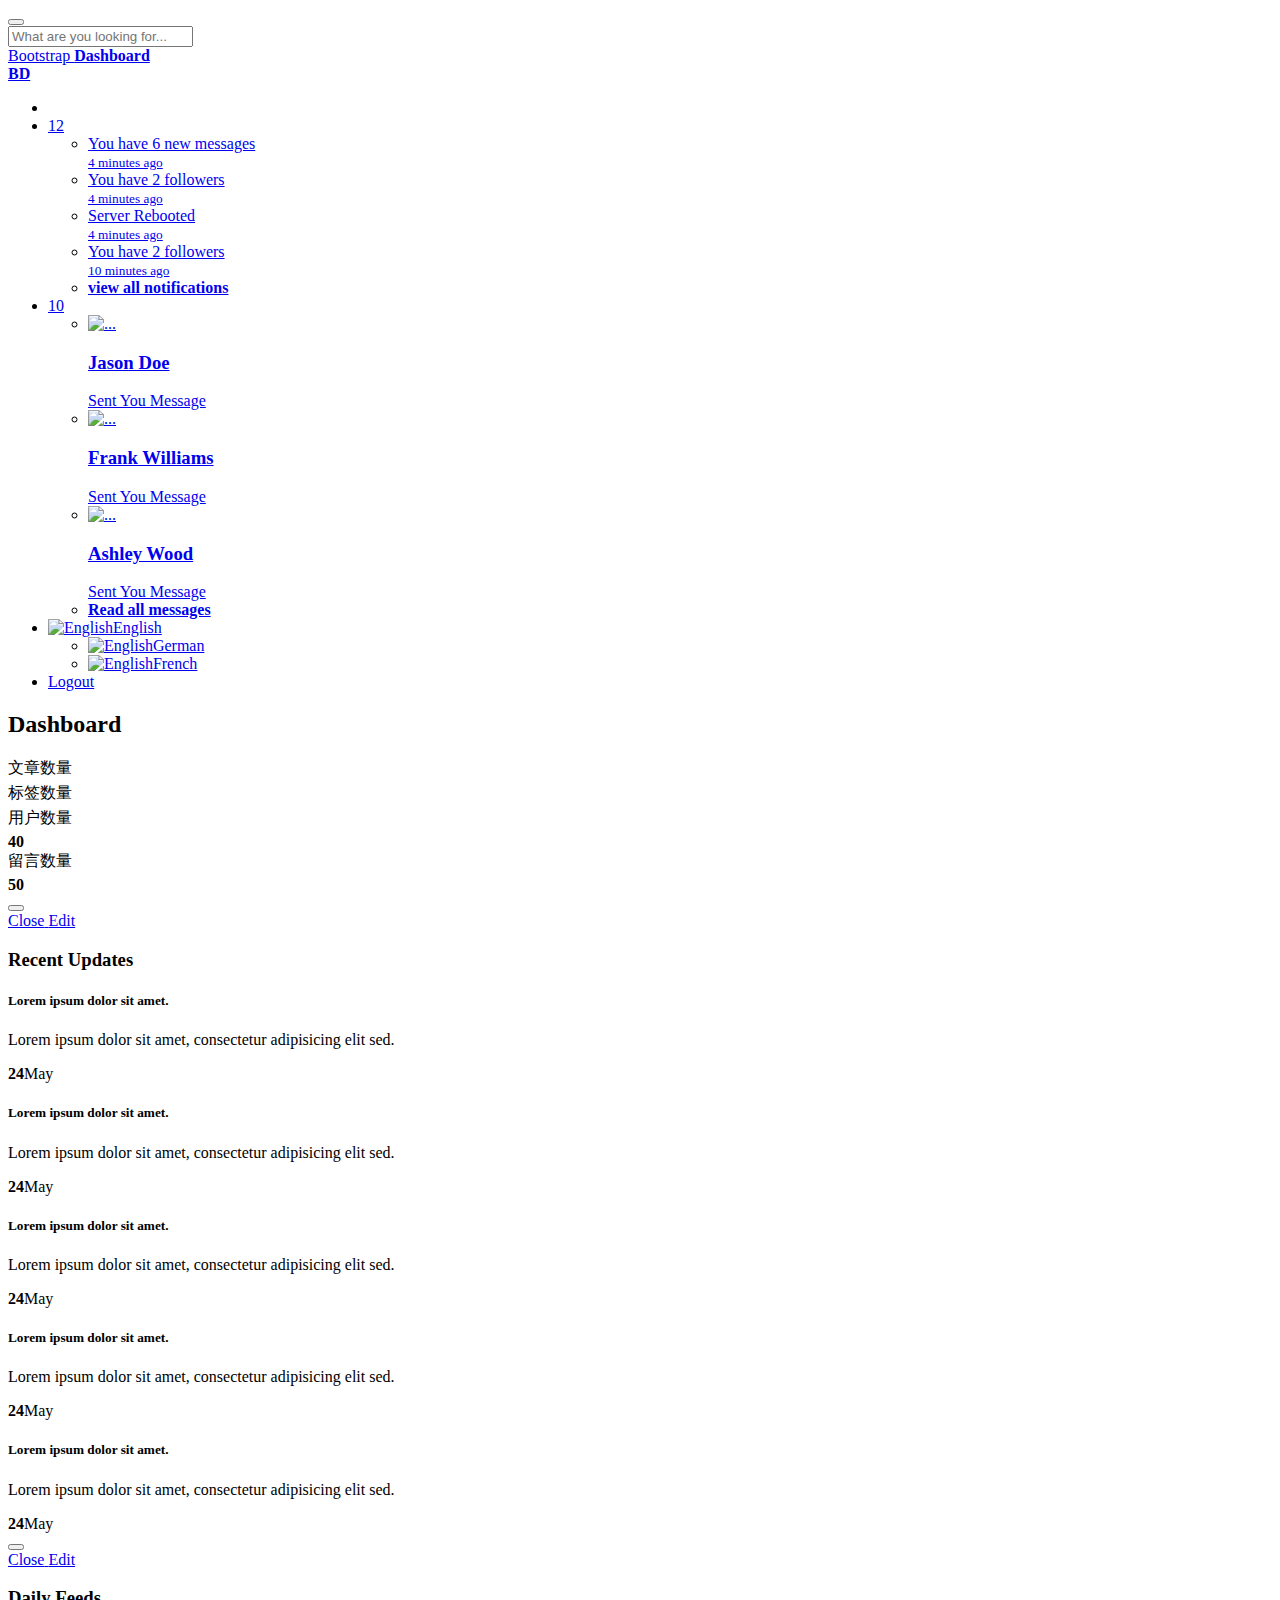
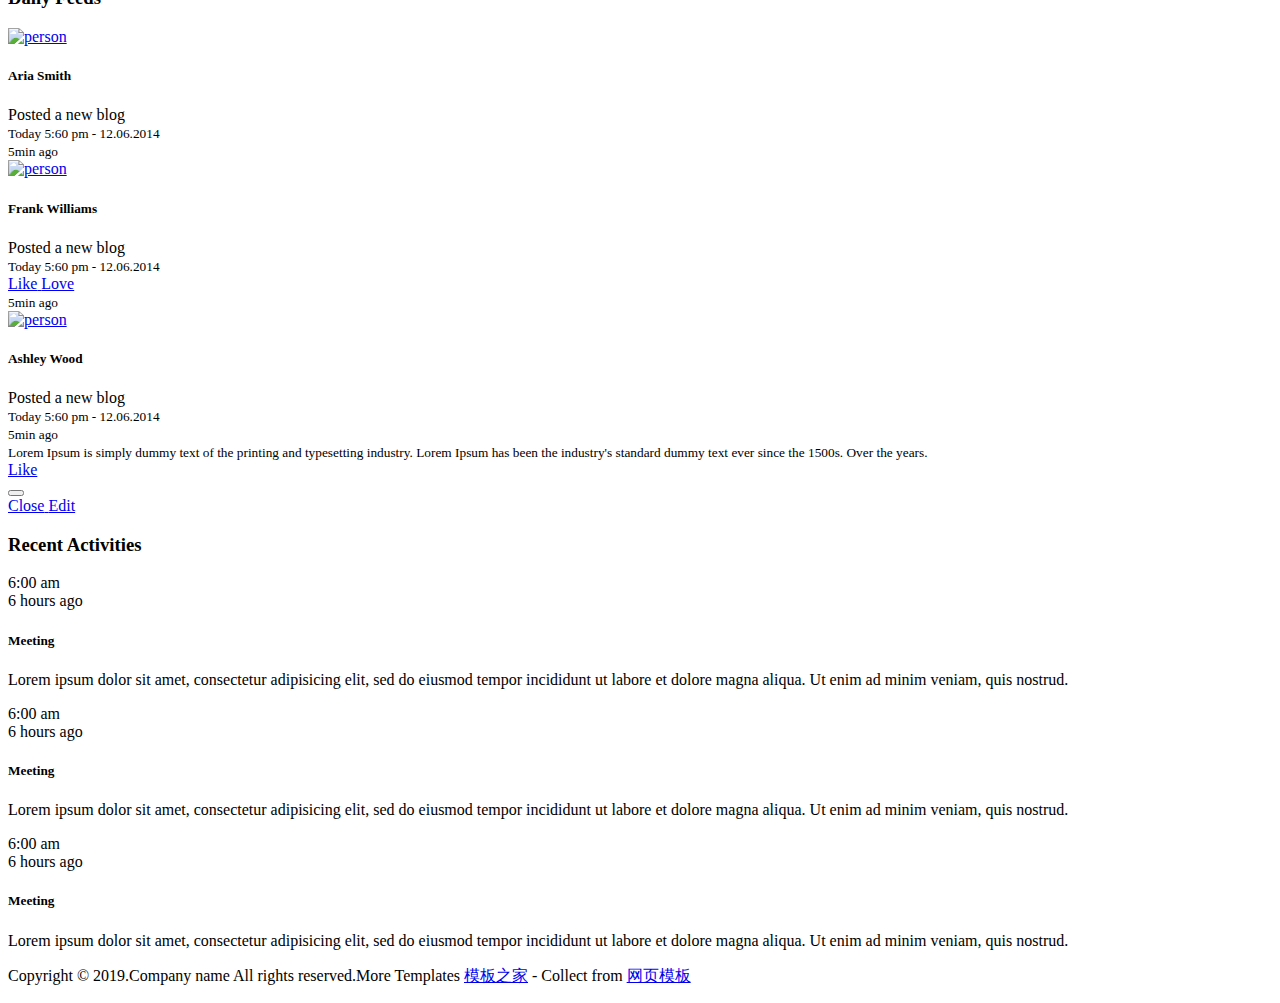
==== commit b097489b: "10.122日提交 1.优化了后台管理页面，刷新的时候不会再鬼畜了 2.增加了图片上传和显示的功能，增加了几个文件工具类 3.给后台查询数据增加了分页查询的功能" ====
--- a/blog/src/main/resources/templates/admin/index.html
+++ b/blog/src/main/resources/templates/admin/index.html
@@ -117,37 +117,6 @@
       <div class="page-content d-flex align-items-stretch">
         <!-- Side Navbar -->
         <div th:replace="admin/header :: header-body"></div>
-<!--        <nav class="side-navbar">-->
-<!--          &lt;!&ndash; Sidebar Header&ndash;&gt;-->
-<!--          <div class="sidebar-header d-flex align-items-center">-->
-<!--            <div class="avatar"><img src="img/avatar-1.jpg" alt="..." class="img-fluid rounded-circle"></div>-->
-<!--            <div class="title">-->
-<!--              <h1 class="h4">Mark Stephen</h1>-->
-<!--              <p>Web Designer</p>-->
-<!--            </div>-->
-<!--          </div>-->
-<!--          &lt;!&ndash; Sidebar Navidation Menus&ndash;&gt;<span class="heading">Main</span>-->
-<!--          <ul class="list-unstyled">-->
-<!--                    <li class="active"><a href="admin/index.html"> <i class="icon-home"></i>Home </a></li>-->
-<!--                    <li><a th:href="@{/admin/tables}"> <i class="icon-grid"></i>Tables </a></li>-->
-<!--                    <li><a th:href="@{/admin/charts}"> <i class="fa fa-bar-chart"></i>Charts </a></li>-->
-<!--                    <li><a th:href="@{/admin/forms}"> <i class="icon-padnote"></i>Forms </a></li>-->
-<!--                    <li><a href="#exampledropdownDropdown" aria-expanded="false" data-toggle="collapse"> <i class="icon-interface-windows"></i>Example dropdown </a>-->
-<!--                      <ul id="exampledropdownDropdown" class="collapse list-unstyled ">-->
-<!--                        <li><a href="#">Page</a></li>-->
-<!--                        <li><a href="#">Page</a></li>-->
-<!--                        <li><a href="#">Page</a></li>-->
-<!--                      </ul>-->
-<!--                    </li>-->
-<!--                    <li><a href="login.html"> <i class="icon-interface-windows"></i>Login page </a></li>-->
-<!--          </ul><span class="heading">Extras</span>-->
-<!--          <ul class="list-unstyled">-->
-<!--            <li> <a href="#"> <i class="icon-flask"></i>Demo </a></li>-->
-<!--            <li> <a href="#"> <i class="icon-screen"></i>Demo </a></li>-->
-<!--            <li> <a href="#"> <i class="icon-mail"></i>Demo </a></li>-->
-<!--            <li> <a href="#"> <i class="icon-picture"></i>Demo </a></li>-->
-<!--          </ul>-->
-<!--        </nav>-->
         <div class="content-inner">
           <!-- Page Header-->
           <header class="page-header">
@@ -210,302 +179,7 @@
               </div>
             </div>
           </section>
-          <!-- Dashboard Header Section    -->
-          <section class="dashboard-header">
-            <div class="container-fluid">
-              <div class="row">
-                <!-- Statistics -->
-                <div class="statistics col-lg-3 col-12">
-                  <div class="statistic d-flex align-items-center bg-white has-shadow">
-                    <div class="icon bg-red"><i class="fa fa-tasks"></i></div>
-                    <div class="text"><strong>234</strong><br><small>Applications</small></div>
-                  </div>
-                  <div class="statistic d-flex align-items-center bg-white has-shadow">
-                    <div class="icon bg-green"><i class="fa fa-calendar-o"></i></div>
-                    <div class="text"><strong>152</strong><br><small>Interviews</small></div>
-                  </div>
-                  <div class="statistic d-flex align-items-center bg-white has-shadow">
-                    <div class="icon bg-orange"><i class="fa fa-paper-plane-o"></i></div>
-                    <div class="text"><strong>147</strong><br><small>Forwards</small></div>
-                  </div>
-                </div>
-                <!-- Line Chart            -->
-                <div class="chart col-lg-6 col-12">
-                  <div class="line-chart bg-white d-flex align-items-center justify-content-center has-shadow">
-                    <canvas id="lineCahrt"></canvas>
-                  </div>
-                </div>
-                <div class="chart col-lg-3 col-12">
-                  <!-- Bar Chart   -->
-                  <div class="bar-chart has-shadow bg-white">
-                    <div class="title"><strong class="text-violet">95%</strong><br><small>Current Server Uptime</small></div>
-                    <canvas id="barChartHome"></canvas>
-                  </div>
-                  <!-- Numbers-->
-                  <div class="statistic d-flex align-items-center bg-white has-shadow">
-                    <div class="icon bg-green"><i class="fa fa-line-chart"></i></div>
-                    <div class="text"><strong>99.9%</strong><br><small>Success Rate</small></div>
-                  </div>
-                </div>
-              </div>
-            </div>
-          </section>
-          <!-- Projects Section-->
-          <section class="projects no-padding-top">
-            <div class="container-fluid">
-              <!-- Project-->
-              <div class="project">
-                <div class="row bg-white has-shadow">
-                  <div class="left-col col-lg-6 d-flex align-items-center justify-content-between">
-                    <div class="project-title d-flex align-items-center">
-                      <div class="image has-shadow"><img src="img/project-1.jpg" alt="..." class="img-fluid"></div>
-                      <div class="text">
-                        <h3 class="h4">Project Title</h3><small>Lorem Ipsum Dolor</small>
-                      </div>
-                    </div>
-                    <div class="project-date"><span class="hidden-sm-down">Today at 4:24 AM</span></div>
-                  </div>
-                  <div class="right-col col-lg-6 d-flex align-items-center">
-                    <div class="time"><i class="fa fa-clock-o"></i>12:00 PM </div>
-                    <div class="comments"><i class="fa fa-comment-o"></i>20</div>
-                    <div class="project-progress">
-                      <div class="progress">
-                        <div role="progressbar" style="width: 45%; height: 6px;" aria-valuenow="25" aria-valuemin="0" aria-valuemax="100" class="progress-bar bg-red"></div>
-                      </div>
-                    </div>
-                  </div>
-                </div>
-              </div>
-              <!-- Project-->
-              <div class="project">
-                <div class="row bg-white has-shadow">
-                  <div class="left-col col-lg-6 d-flex align-items-center justify-content-between">
-                    <div class="project-title d-flex align-items-center">
-                      <div class="image has-shadow"><img src="img/project-2.jpg" alt="..." class="img-fluid"></div>
-                      <div class="text">
-                        <h3 class="h4">Project Title</h3><small>Lorem Ipsum Dolor</small>
-                      </div>
-                    </div>
-                    <div class="project-date"><span class="hidden-sm-down">Today at 4:24 AM</span></div>
-                  </div>
-                  <div class="right-col col-lg-6 d-flex align-items-center">
-                    <div class="time"><i class="fa fa-clock-o"></i>12:00 PM </div>
-                    <div class="comments"><i class="fa fa-comment-o"></i>20</div>
-                    <div class="project-progress">
-                      <div class="progress">
-                        <div role="progressbar" style="width: 60%; height: 6px;" aria-valuenow="25" aria-valuemin="0" aria-valuemax="100" class="progress-bar bg-green"></div>
-                      </div>
-                    </div>
-                  </div>
-                </div>
-              </div>
-              <!-- Project-->
-              <div class="project">
-                <div class="row bg-white has-shadow">
-                  <div class="left-col col-lg-6 d-flex align-items-center justify-content-between">
-                    <div class="project-title d-flex align-items-center">
-                      <div class="image has-shadow"><img src="img/project-3.jpg" alt="..." class="img-fluid"></div>
-                      <div class="text">
-                        <h3 class="h4">Project Title</h3><small>Lorem Ipsum Dolor</small>
-                      </div>
-                    </div>
-                    <div class="project-date"><span class="hidden-sm-down">Today at 4:24 AM</span></div>
-                  </div>
-                  <div class="right-col col-lg-6 d-flex align-items-center">
-                    <div class="time"><i class="fa fa-clock-o"></i>12:00 PM </div>
-                    <div class="comments"><i class="fa fa-comment-o"></i>20</div>
-                    <div class="project-progress">
-                      <div class="progress">
-                        <div role="progressbar" style="width: 50%; height: 6px;" aria-valuenow="25" aria-valuemin="0" aria-valuemax="100" class="progress-bar bg-violet"></div>
-                      </div>
-                    </div>
-                  </div>
-                </div>
-              </div>
-              <!-- Project-->
-              <div class="project">
-                <div class="row bg-white has-shadow">
-                  <div class="left-col col-lg-6 d-flex align-items-center justify-content-between">
-                    <div class="project-title d-flex align-items-center">
-                      <div class="image has-shadow"><img src="img/project-4.jpg" alt="..." class="img-fluid"></div>
-                      <div class="text">
-                        <h3 class="h4">Project Title</h3><small>Lorem Ipsum Dolor</small>
-                      </div>
-                    </div>
-                    <div class="project-date"><span class="hidden-sm-down">Today at 4:24 AM</span></div>
-                  </div>
-                  <div class="right-col col-lg-6 d-flex align-items-center">
-                    <div class="time"><i class="fa fa-clock-o"></i>12:00 PM </div>
-                    <div class="comments"><i class="fa fa-comment-o"></i>20</div>
-                    <div class="project-progress">
-                      <div class="progress">
-                        <div role="progressbar" style="width: 50%; height: 6px;" aria-valuenow="25" aria-valuemin="0" aria-valuemax="100" class="progress-bar bg-orange"></div>
-                      </div>
-                    </div>
-                  </div>
-                </div>
-              </div>
-            </div>
-          </section>
-          <!-- Client Section-->
-          <section class="client no-padding-top">
-            <div class="container-fluid">
-              <div class="row">
-                <!-- Work Amount  -->
-                <div class="col-lg-4">
-                  <div class="work-amount card">
-                    <div class="card-close">
-                      <div class="dropdown">
-                        <button type="button" id="closeCard1" data-toggle="dropdown" aria-haspopup="true" aria-expanded="false" class="dropdown-toggle"><i class="fa fa-ellipsis-v"></i></button>
-                        <div aria-labelledby="closeCard1" class="dropdown-menu dropdown-menu-right has-shadow"><a href="#" class="dropdown-item remove"> <i class="fa fa-times"></i>Close</a><a href="#" class="dropdown-item edit"> <i class="fa fa-gear"></i>Edit</a></div>
-                      </div>
-                    </div>
-                    <div class="card-body">
-                      <h3>Work Hours</h3><small>Lorem ipsum dolor sit amet.</small>
-                      <div class="chart text-center">
-                        <div class="text"><strong>90</strong><br><span>Hours</span></div>
-                        <canvas id="pieChart"></canvas>
-                      </div>
-                    </div>
-                  </div>
-                </div><div class="tlinks">Collect from <a href="http://www.cssmoban.com/"  title="网站模板">网站模板</a></div>
-                <!-- Client Profile -->
-                <div class="col-lg-4">
-                  <div class="client card">
-                    <div class="card-close">
-                      <div class="dropdown">
-                        <button type="button" id="closeCard2" data-toggle="dropdown" aria-haspopup="true" aria-expanded="false" class="dropdown-toggle"><i class="fa fa-ellipsis-v"></i></button>
-                        <div aria-labelledby="closeCard2" class="dropdown-menu dropdown-menu-right has-shadow"><a href="#" class="dropdown-item remove"> <i class="fa fa-times"></i>Close</a><a href="#" class="dropdown-item edit"> <i class="fa fa-gear"></i>Edit</a></div>
-                      </div>
-                    </div>
-                    <div class="card-body text-center">
-                      <div class="client-avatar"><img src="img/avatar-2.jpg" alt="..." class="img-fluid rounded-circle">
-                        <div class="status bg-green"></div>
-                      </div>
-                      <div class="client-title">
-                        <h3>Jason Doe</h3><span>Web Developer</span><a href="#">Follow</a>
-                      </div>
-                      <div class="client-info">
-                        <div class="row">
-                          <div class="col-4"><strong>20</strong><br><small>Photos</small></div>
-                          <div class="col-4"><strong>54</strong><br><small>Videos</small></div>
-                          <div class="col-4"><strong>235</strong><br><small>Tasks</small></div>
-                        </div>
-                      </div>
-                      <div class="client-social d-flex justify-content-between"><a href="#" target="_blank"><i class="fa fa-facebook"></i></a><a href="#" target="_blank"><i class="fa fa-twitter"></i></a><a href="#" target="_blank"><i class="fa fa-google-plus"></i></a><a href="#" target="_blank"><i class="fa fa-instagram"></i></a><a href="#" target="_blank"><i class="fa fa-linkedin"></i></a></div>
-                    </div>
-                  </div>
-                </div>
-                <!-- Total Overdue             -->
-                <div class="col-lg-4">
-                  <div class="overdue card">
-                    <div class="card-close">
-                      <div class="dropdown">
-                        <button type="button" id="closeCard3" data-toggle="dropdown" aria-haspopup="true" aria-expanded="false" class="dropdown-toggle"><i class="fa fa-ellipsis-v"></i></button>
-                        <div aria-labelledby="closeCard3" class="dropdown-menu dropdown-menu-right has-shadow"><a href="#" class="dropdown-item remove"> <i class="fa fa-times"></i>Close</a><a href="#" class="dropdown-item edit"> <i class="fa fa-gear"></i>Edit</a></div>
-                      </div>
-                    </div>
-                    <div class="card-body">
-                      <h3>Total Overdue</h3><small>Lorem ipsum dolor sit amet.</small>
-                      <div class="number text-center">$20,000</div>
-                      <div class="chart">
-                        <canvas id="lineChart1">                               </canvas>
-                      </div>
-                    </div>
-                  </div>
-                </div>
-              </div>
-            </div>
-          </section>
-          <!-- Feeds Section-->
-          <section class="feeds no-padding-top">
-            <div class="container-fluid">
-              <div class="row">
-                <!-- Trending Articles-->
-                <div class="col-lg-6">
-                  <div class="articles card">
-                    <div class="card-close">
-                      <div class="dropdown">
-                        <button type="button" id="closeCard4" data-toggle="dropdown" aria-haspopup="true" aria-expanded="false" class="dropdown-toggle"><i class="fa fa-ellipsis-v"></i></button>
-                        <div aria-labelledby="closeCard4" class="dropdown-menu dropdown-menu-right has-shadow"><a href="#" class="dropdown-item remove"> <i class="fa fa-times"></i>Close</a><a href="#" class="dropdown-item edit"> <i class="fa fa-gear"></i>Edit</a></div>
-                      </div>
-                    </div>
-                    <div class="card-header d-flex align-items-center">
-                      <h2 class="h3">Trending Articles   </h2>
-                      <div class="badge badge-rounded bg-green">4 New       </div>
-                    </div>
-                    <div class="card-body no-padding">
-                      <div class="item d-flex align-items-center">
-                        <div class="image"><img src="img/avatar-1.jpg" alt="..." class="img-fluid rounded-circle"></div>
-                        <div class="text"><a href="#">
-                            <h3 class="h5">Lorem Ipsum Dolor</h3></a><small>Posted on 5th June 2017 by Aria Smith.   </small></div>
-                      </div>
-                      <div class="item d-flex align-items-center">
-                        <div class="image"><img src="img/avatar-2.jpg" alt="..." class="img-fluid rounded-circle"></div>
-                        <div class="text"><a href="#">
-                            <h3 class="h5">Lorem Ipsum Dolor</h3></a><small>Posted on 5th June 2017 by Frank Williams.   </small></div>
-                      </div>
-                      <div class="item d-flex align-items-center">
-                        <div class="image"><img src="img/avatar-3.jpg" alt="..." class="img-fluid rounded-circle"></div>
-                        <div class="text"><a href="#">
-                            <h3 class="h5">Lorem Ipsum Dolor</h3></a><small>Posted on 5th June 2017 by Ashley Wood.   </small></div>
-                      </div>
-                      <div class="item d-flex align-items-center">
-                        <div class="image"><img src="img/avatar-4.jpg" alt="..." class="img-fluid rounded-circle"></div>
-                        <div class="text"><a href="#">
-                            <h3 class="h5">Lorem Ipsum Dolor</h3></a><small>Posted on 5th June 2017 by Jason Doe.   </small></div>
-                      </div>
-                      <div class="item d-flex align-items-center">
-                        <div class="image"><img src="img/avatar-5.jpg" alt="..." class="img-fluid rounded-circle"></div>
-                        <div class="text"><a href="#">
-                            <h3 class="h5">Lorem Ipsum Dolor</h3></a><small>Posted on 5th June 2017 by Sam Martinez.   </small></div>
-                      </div>
-                    </div>
-                  </div>
-                </div>
-                <!-- Check List -->
-                <div class="col-lg-6">
-                  <div class="checklist card">
-                    <div class="card-close">
-                      <div class="dropdown">
-                        <button type="button" id="closeCard5" data-toggle="dropdown" aria-haspopup="true" aria-expanded="false" class="dropdown-toggle"><i class="fa fa-ellipsis-v"></i></button>
-                        <div aria-labelledby="closeCard5" class="dropdown-menu dropdown-menu-right has-shadow"><a href="#" class="dropdown-item remove"> <i class="fa fa-times"></i>Close</a><a href="#" class="dropdown-item edit"> <i class="fa fa-gear"></i>Edit</a></div>
-                      </div>
-                    </div>
-                    <div class="card-header d-flex align-items-center">
-                      <h2 class="h3">To Do List </h2>
-                    </div>
-                    <div class="card-body no-padding">
-                      <div class="item d-flex">
-                        <input type="checkbox" id="input-1" name="input-1" class="checkbox-template">
-                        <label for="input-1">Lorem ipsum dolor sit amet, consectetur adipisicing elit.</label>
-                      </div>
-                      <div class="item d-flex">
-                        <input type="checkbox" id="input-2" name="input-2" class="checkbox-template">
-                        <label for="input-2">Lorem ipsum dolor sit amet, consectetur adipisicing elit.</label>
-                      </div>
-                      <div class="item d-flex">
-                        <input type="checkbox" id="input-3" name="input-3" class="checkbox-template">
-                        <label for="input-3">Lorem ipsum dolor sit amet, consectetur adipisicing elit.</label>
-                      </div>
-                      <div class="item d-flex">
-                        <input type="checkbox" id="input-4" name="input-4" class="checkbox-template">
-                        <label for="input-4">Lorem ipsum dolor sit amet, consectetur adipisicing elit.</label>
-                      </div>
-                      <div class="item d-flex">
-                        <input type="checkbox" id="input-5" name="input-5" class="checkbox-template">
-                        <label for="input-5">Lorem ipsum dolor sit amet, consectetur adipisicing elit.</label>
-                      </div>
-                      <div class="item d-flex">
-                        <input type="checkbox" id="input-6" name="input-6" class="checkbox-template">
-                        <label for="input-6">Lorem ipsum dolor sit amet, consectetur adipisicing elit.</label>
-                      </div>
-                    </div>
-                  </div>
-                </div>
-              </div>
-            </div>
-          </section>
+          <section class="feeds no-padding-top"></section>
           <!-- Updates Section                                                -->
           <section class="updates no-padding-top">
             <div class="container-fluid">
